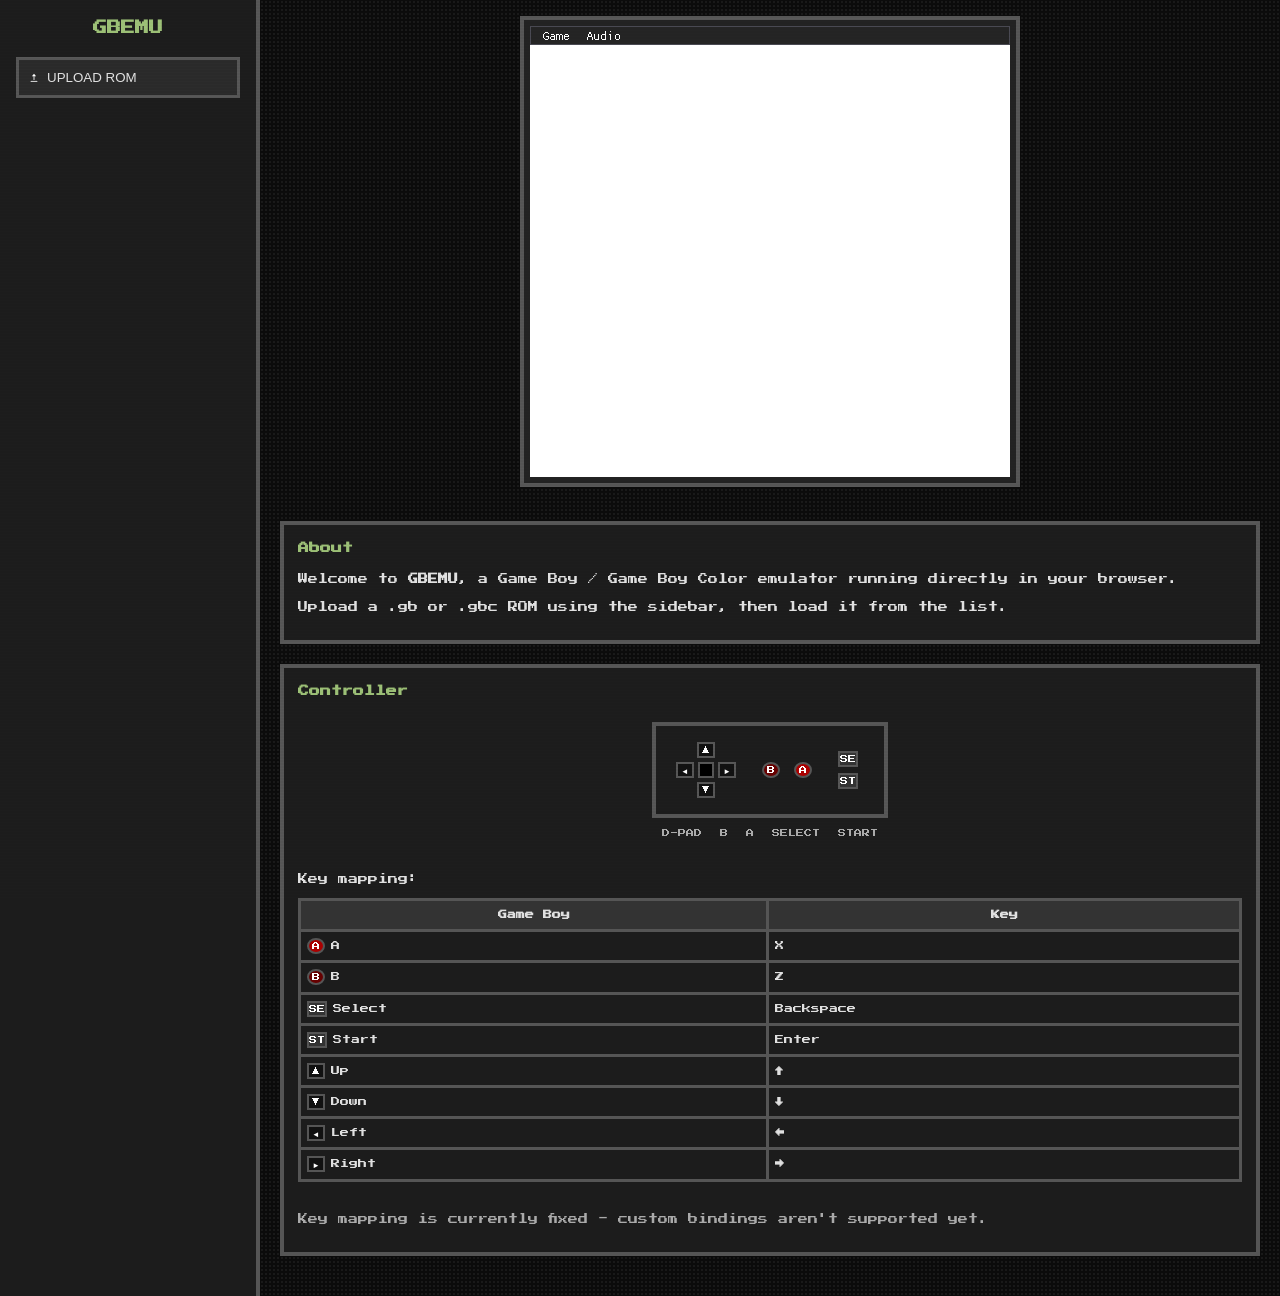
==== index.html @ d054b104 "Deploy to GitHub pages" ====
<!DOCTYPE html>
<html>

<head>
  <meta charset="utf-8" />
  <meta http-equiv="X-UA-Compatible" content="IE=edge" />
  <meta lang="en" />
  <meta content="width=device-width, initial-scale=1.0, maximum-scale=1.0, user-scalable=1" name="viewport" />
  <title>gbemu</title>
  <link rel="stylesheet" href="styles.css" />
  <link rel="icon" type="image/x-icon" href="favicon.ico" />
  <link href="https://fonts.googleapis.com/css2?family=Press+Start+2P&display=swap" rel="stylesheet">
</head>

<body>
  <div class="layout">
    <aside id="sidenav">
      <h2>GBEMU</h2>

      <div class="side-group">
        <button class="icon-btn" onclick="upload_rom_file_btn_click()" title="Upload ROM">
          <img src="img/upload.svg" />
          <span>Upload ROM</span>
        </button>
        <input type="file" id="upload_rom_file" accept=".gb,.gbc" />
      </div>

      <div id="download_rom_files">
        <h3>ROM Files</h3>
        <ul id="rom_list"></ul>
      </div>
    </aside>

    <main id="main">
      <div class="canvas-frame">
        <canvas id="canvas"></canvas>
      </div>
      <script>
        var Module = {
          canvas: document.querySelector('#canvas'),
        };
      </script>
      <script src="gbemu.js"></script>
      <script src="script.js"></script>

      </br>
      <section class="card">
        <h3>About</h3>
        <p>
          Welcome to <strong>GBEMU</strong>, a Game Boy / Game Boy Color emulator running directly in your browser.
        </p>
        <p>
          Upload a .gb or .gbc ROM using the sidebar, then load it from the list.
        </p>
      </section>

      <section class="card">
        <h3>Controller</h3>
        <div class="controller-diagram">
          <div class="controller-body">
            <div class="dpad">
              <span class="glyph glyph-up"></span>
              <div class="dpad-middle">
                <span class="glyph glyph-left"></span>
                <span class="dpad-center"></span>
                <span class="glyph glyph-right"></span>
              </div>
              <span class="glyph glyph-down"></span>
            </div>

            <div class="buttons">
              <span class="glyph glyph-b"></span>
              <span class="glyph glyph-a"></span>
            </div>

            <div class="center-buttons">
              <span class="glyph glyph-select"></span>
              <span class="glyph glyph-start"></span>
            </div>
          </div>

          <div class="controller-labels">
            <span>D-PAD</span>
            <span>B</span>
            <span>A</span>
            <span>SELECT</span>
            <span>START</span>
          </div>
        </div>

        <p>Key mapping:</p>
        <table>
          <thead>
            <tr>
              <th>Game Boy</th>
              <th>Key</th>
            </tr>
          </thead>
          <tbody>
            <tr>
              <td><span class="glyph glyph-a"></span>A</td>
              <td>X</td>
            </tr>
            <tr>
              <td><span class="glyph glyph-b"></span>B</td>
              <td>Z</td>
            </tr>
            <tr>
              <td><span class="glyph glyph-select"></span>Select</td>
              <td>Backspace</td>
            </tr>
            <tr>
              <td><span class="glyph glyph-start"></span>Start</td>
              <td>Enter</td>
            </tr>
            <tr>
              <td><span class="glyph glyph-up"></span>Up</td>
              <td>↑</td>
            </tr>
            <tr>
              <td><span class="glyph glyph-down"></span>Down</td>
              <td>↓</td>
            </tr>
            <tr>
              <td><span class="glyph glyph-left"></span>Left</td>
              <td>←</td>
            </tr>
            <tr>
              <td><span class="glyph glyph-right"></span>Right</td>
              <td>→</td>
            </tr>
          </tbody>
        </table>
        <p class="hint">
          </br>
          Key mapping is currently fixed - custom bindings aren't supported yet.
        </p>
      </section>
    </main>
  </div>
</body>

</html>
---- styles.css ----
:root {
  --bg: #0b0b0b;
  --panel: #1c1c1c;
  --panel-light: #2a2a2a;
  --text: #e0e0e0;
  --accent: #9bbf75;
  --border: #555;
}

/* Global */
* {
  box-sizing: border-box;
  image-rendering: pixelated;
}

body {
  margin: 0;
  background-color: #0b0b0b;
  background-image:
    radial-gradient(rgba(255, 255, 255, 0.06) 1px, transparent 1px);
  background-size: 4px 4px;
  color: var(--text);
  font-family: "Press Start 2P", monospace;
  font-size: 10px;
  line-height: 1.8;
}

/* Layout */
.layout {
  display: flex;
  min-height: 100vh;
}

/* Sidebar */
#sidenav {
  width: 260px;
  background: var(--panel);
  padding: 16px;
  border-right: 4px solid var(--border);
}

#sidenav h2 {
  color: var(--accent);
  text-align: center;
  margin: 0 0 16px;
  font-size: 14px;
}

/* Retro buttons */
.icon-btn {
  width: 100%;
  display: flex;
  align-items: center;
  gap: 8px;
  background: var(--panel-light);
  color: var(--text);
  border: 3px solid var(--border);
  padding: 10px;
  margin-bottom: 10px;
  cursor: pointer;
  text-transform: uppercase;
}

.icon-btn:hover {
  background: #3a3a3a;
}

.icon-btn:active {
  transform: translate(2px, 2px);
}

.icon-btn img {
  width: 10px;
  height: 10px;
  filter: invert(1);
}

/* Hide file inputs */
input[type="file"] {
  display: none;
}

/* ROM list */
#download_rom_files h3 {
  margin: 12px 0 6px;
  color: var(--accent);
  font-size: 10px;
}

#rom_list {
  list-style: none;
  padding: 0;
  margin: 0;
}

#rom_list li {
  margin-bottom: 6px;
  display: flex;
  align-items: center;
  gap: 8px;
}

#rom_list span {
  color: var(--accent);
  overflow: hidden;
  text-overflow: ellipsis;
  white-space: nowrap;
}

/* Action buttons (play, delete) */
.rom-action-btn {
  display: inline-flex;
  align-items: center;
  justify-content: center;
  width: 20px;
  height: 20px;
  padding: 4px;
  background: var(--panel-light);
  border: 2px solid var(--border);
  cursor: pointer;
  flex-shrink: 0;
}

.rom-action-btn:hover {
  background: #3a3a3a;
}

.rom-action-btn:active {
  transform: translate(1px, 1px);
}

.rom-action-btn img {
  width: 10px;
  height: 10px;
  filter: invert(1);
}

.play-btn:hover {
  border-color: var(--accent);
}

.delete-btn:hover {
  border-color: #ff2a2a;
}

.delete-btn:hover img {
  filter: invert(48%) sepia(79%) saturate(2476%) hue-rotate(336deg) brightness(100%) contrast(119%);
}

/* Main content */
#main {
  flex: 1;
  padding: 20px;
}

/* Emulator screen */
/* The canvas element itself must carry NO box-affecting CSS at all -
   width/height/max-width, border, padding, all of it. SDL3's Emscripten
   backend probes it by forcing its backing store to 1x1 and reading back
   getBoundingClientRect() (Emscripten_CreateWindow in
   SDL_emscriptenvideo.c); if that isn't 1x1, it concludes CSS is
   "externally" sizing the canvas and overrides the actual requested window
   size (WINDOW_WIDTH/WINDOW_HEIGHT in frontend.cpp) with whatever it just
   measured, shrinking the visible screen to some unrelated small size.
   getBoundingClientRect() includes border/padding, so even just the border
   below has to live on this wrapper instead of the canvas. */
.canvas-frame {
  display: block;
  width: max-content;
  margin: 0 auto 20px;
  background: black;
  border: 6px solid #222;
  box-shadow:
    inset 0 0 0 4px #000,
    0 0 0 4px #555;
}

#main canvas {
  display: block;
  image-rendering: pixelated;
}

/* Pixel cards */
.card {
  background: var(--panel);
  border: 4px solid var(--border);
  padding: 14px;
  margin-bottom: 20px;
}

.card h3 {
  color: var(--accent);
  font-size: 11px;
  margin-top: 0;
}

/* Retro table */
table {
  width: 100%;
  border-collapse: collapse;
  margin-top: 10px;
}

th,
td {
  border: 3px solid var(--border);
  padding: 6px;
  font-size: 9px;
}

thead {
  background: #333;
}

body::after {
  content: "";
  pointer-events: none;
  position: fixed;
  inset: 0;
  background:
    repeating-linear-gradient(to bottom,
      rgba(255, 255, 255, 0.03),
      rgba(255, 255, 255, 0.03) 1px,
      transparent 1px,
      transparent 3px);
  mix-blend-mode: overlay;
}

.glyph {
  display: inline-flex;
  align-items: center;
  justify-content: center;
  min-width: 18px;
  height: 16px;
  margin-right: 6px;
  border: 2px solid #555;
  background: #111;
  color: #fff;
  font-size: 8px;
  line-height: 1;
}

.glyph-a {
  background: #aa0000;
  border-radius: 50%;
}

.glyph-b {
  background: #660000;
  border-radius: 50%;
}

.glyph-start {
  background: #333;
}

.glyph-select {
  background: #333;
}

.glyph-up::before {
  content: "▲";
}

.glyph-down::before {
  content: "▼";
}

.glyph-left::before {
  content: "◄";
}

.glyph-right::before {
  content: "►";
}

.glyph-a::before {
  content: "A";
}

.glyph-b::before {
  content: "B";
}

.glyph-start::before {
  content: "ST";
}

.glyph-select::before {
  content: "SE";
}

.controller-diagram {
  margin: 20px 0 30px;
  text-align: center;
}

.controller-body {
  display: inline-flex;
  align-items: center;
  gap: 20px;
  background: #1c1c1c;
  border: 4px solid #555;
  padding: 16px 20px;
}

.dpad {
  display: flex;
  flex-direction: column;
  align-items: center;
  gap: 4px;
}

.dpad-middle {
  display: flex;
  align-items: center;
  gap: 4px;
}

.dpad-center {
  width: 16px;
  height: 16px;
  background: #000;
  border: 2px solid #555;
  margin-left: -6px;
}

.buttons {
  display: flex;
  gap: 8px;
}

.center-buttons {
  display: flex;
  flex-direction: column;
  gap: 6px;
}

.controller-labels {
  margin-top: 8px;
  display: flex;
  justify-content: center;
  gap: 18px;
  font-size: 8px;
  color: #aaa;
}

.hint {
  color: #aaa;
}
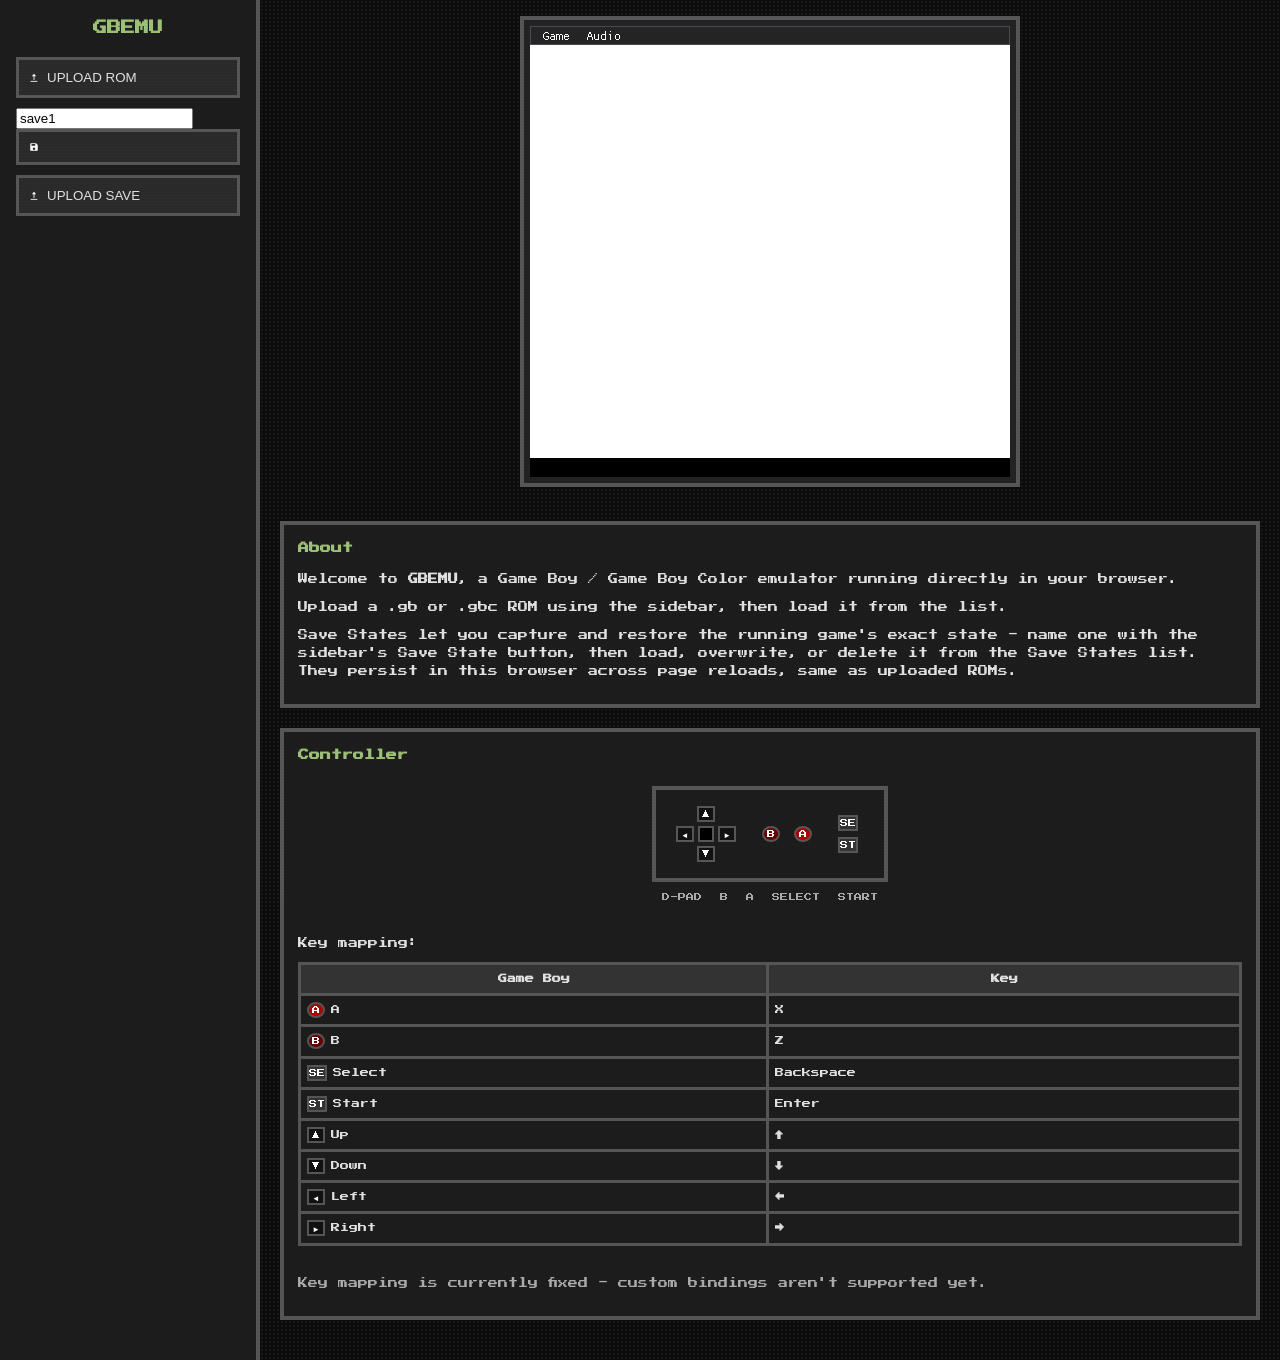
==== commit 02d22165: "Deploy to GitHub pages" ====
--- a/index.html
+++ b/index.html
@@ -29,6 +29,25 @@
         <h3>ROM Files</h3>
         <ul id="rom_list"></ul>
       </div>
+
+      <div class="side-group">
+        <div class="save-name-row">
+          <input type="text" id="new_save_name" value="save1" title="Save state name" />
+          <button class="icon-btn" onclick="new_save_state()" title="Save the running game's current state">
+            <img src="img/save.svg" />
+          </button>
+        </div>
+        <button class="icon-btn" onclick="upload_save_file_btn_click()" title="Upload Save State">
+          <img src="img/upload.svg" />
+          <span>Upload Save</span>
+        </button>
+        <input type="file" id="upload_save_file" accept=".gbemu" />
+      </div>
+
+      <div id="download_save_files">
+        <h3>Save States</h3>
+        <ul id="save_list"></ul>
+      </div>
     </aside>
 
     <main id="main">
@@ -51,6 +70,12 @@
         </p>
         <p>
           Upload a .gb or .gbc ROM using the sidebar, then load it from the list.
+        </p>
+        <p>
+          Save States let you capture and restore the running game's exact state - name
+          one with the sidebar's Save State button, then load, overwrite, or delete it
+          from the Save States list. They persist in this browser across page reloads,
+          same as uploaded ROMs.
         </p>
       </section>
 
--- a/styles.css
+++ b/styles.css
@@ -80,35 +80,39 @@
   display: none;
 }
 
-/* ROM list */
-#download_rom_files h3 {
+/* ROM / save-state lists */
+#download_rom_files h3,
+#download_save_files h3 {
   margin: 12px 0 6px;
   color: var(--accent);
   font-size: 10px;
 }
 
-#rom_list {
+#rom_list,
+#save_list {
   list-style: none;
   padding: 0;
   margin: 0;
 }
 
-#rom_list li {
+#rom_list li,
+#save_list li {
   margin-bottom: 6px;
   display: flex;
   align-items: center;
   gap: 8px;
 }
 
-#rom_list span {
+#rom_list span,
+#save_list span {
   color: var(--accent);
   overflow: hidden;
   text-overflow: ellipsis;
   white-space: nowrap;
 }
 
-/* Action buttons (play, delete) */
-.rom-action-btn {
+/* Action buttons (play, save, delete) */
+.action-btn {
   display: inline-flex;
   align-items: center;
   justify-content: center;
@@ -121,15 +125,15 @@
   flex-shrink: 0;
 }
 
-.rom-action-btn:hover {
+.action-btn:hover {
   background: #3a3a3a;
 }
 
-.rom-action-btn:active {
+.action-btn:active {
   transform: translate(1px, 1px);
 }
 
-.rom-action-btn img {
+.action-btn img {
   width: 10px;
   height: 10px;
   filter: invert(1);
@@ -137,6 +141,10 @@
 
 .play-btn:hover {
   border-color: var(--accent);
+}
+
+.save-btn:hover {
+  border-color: #7ec1e0;
 }
 
 .delete-btn:hover {
